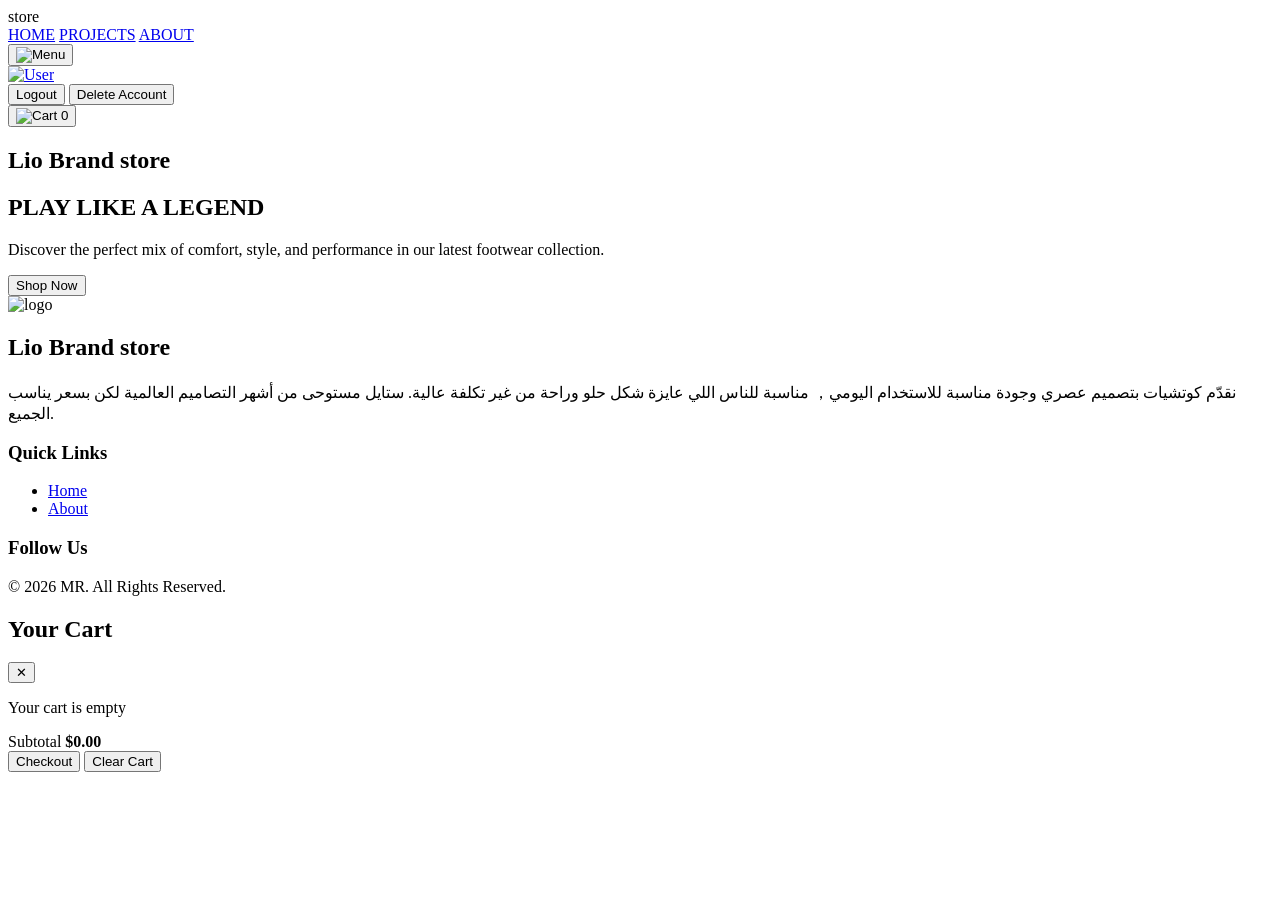
==== index.html @ ee136168 "Add files via upload" ====
<!DOCTYPE html>
<!-- saved from url=(0041)https://mma252562-art.github.io/my-store/ -->
<html lang="en"><head><meta http-equiv="Content-Type" content="text/html; charset=UTF-8">
    

    <meta name="viewport" content="width=device-width, initial-scale=1.0">
    <title>Lio Brand store</title>
    <link rel="stylesheet" href="./tri_files/all.min.css">
    <link rel="stylesheet" href="./tri_files/style.css">
    <link rel="stylesheet" href="./tri_files/all(1).min.css">


</head>

<body>

    <!-- =======================================Header / Navbar======================================= -->

    <header class="navbar">
        <div class="container">

            <div class="logo">store</div>

            <nav class="nav-links" id="navLinks">
                <a href="index.html">HOME</a>
                <a href="projects.html">PROJECTS</a>
                <a href="about.html">ABOUT</a>
               

            </nav>

            <div class="nav-actions">

                <!-- Menu Toggle for Mobile -->
                <button class="menu-toggle" id="menuToggle"><img src="./tri_files/bars.svg" alt="Menu"></button>

                <!-- User Box -->
                <div class="user-box" id="userBox">
                    <a href="https://nti-final-project-three.vercel.app/assets/html/login.html" class="auth" id="authLink">
                        <img src="./tri_files/user.svg" alt="User">
                    </a>
                    <button class="username" id="usernameBtn" style="display: none;"></button>
                    <div class="user-menu" id="userMenu">
                        <button id="logoutBtn">Logout</button>
                        <button id="deleteBtn">Delete Account</button>
                    </div>
                </div>

                <!-- Cart -->
                <button class="cart-icon" id="cartBtn" aria-label="Shopping cart">
                    <img src="./tri_files/cart-shopping.svg" alt="Cart">
                    <span class="cart-count" id="cartCount">0</span>
                </button>


            </div>

        </div>
    </header>

    <!-- ================= Hero Section ================= -->
    <section class="hero">
        <div class="overlay"></div>
        <div class="hero-content">
            <h1>Lio Brand store</h1>
            <h2>PLAY <span>LIKE A</span><strong> LEGEND</strong></h2>
            <p>Discover the perfect mix of comfort, style, and performance in our latest footwear collection.</p>
            <button class="btn">Shop Now</button>
        </div>
        <div class="hero-ball">
            <img src="./tri_files/logo.png" alt="logo">
        </div>
    </section>


    <!-- =======================================Footer======================================= -->

    <footer class="footer">
        <div class="footer-container">
<link rel="stylesheet" href="./tri_files/all.min.css">
    <link rel="stylesheet" href="./tri_files/style.css">
    <link rel="stylesheet" href="./tri_files/all(1).min.css">

            <!-- Brand -->
            <section class="footer-box footer-brand">
                <h2 class="footer-logo">Lio Brand store</h2>
                <h5> </h5>
                <p>
                    نقدّم كوتشيات بتصميم عصري وجودة مناسبة للاستخدام اليومي，
                    مناسبة للناس اللي عايزة شكل حلو وراحة من غير تكلفة عالية.
                    ستايل مستوحى من أشهر التصاميم العالمية لكن بسعر يناسب الجميع.
                </p>
            </section>

            <!-- Links -->
            <nav class="" aria-label="">
                <h3>Quick Links</h3>
                <ul class="">
                    <li><a href="https://mma252562-art.github.io/my-store/">Home</a></li>
                    <li><a href="https://mma252562-art.github.io/my-store/">About</a></li>

                </ul>
            </nav>
            <section class="footer-box">
                <h3>Follow Us</h3>
                <div class="social-icons">
                    <a href="https://wa.me/201010720681"><i class="fa-brands fa-whatsapp"></i></a>
                    <a href="https://t.me/httpso5Mv1ASyQW04NzQ0"><i class="fa-brands fa-telegram"></i></a>
                    <a href="https://www.facebook.com/"><i class="fab fa-facebook-square"></i></a>
                    <a href="https://www.tiktok.com/ar//"><i class="fab fa-tiktok"></i></a>
                </div>
            </section>

        </div>

        <!-- Bottom -->
        <div class="footer-bottom">
            <p>© 2026 MR. All Rights Reserved.</p>
        </div>
    </footer>
    




    <!-- =======================================Cart Panel======================================= -->

    <!-- Cart Overlay -->
    <div class="cart-overlay" id="cartOverlay" aria-hidden="true"></div>

    <!-- Cart Sidebar -->
    <aside class="cart-panel" id="cartPanel" role="dialog" aria-labelledby="cartTitle">

        <!-- Header -->
        <header class="cart-header">
            <h2 id="cartTitle">Your Cart</h2>
            <button id="closeCart" class="close-btn" aria-label="Close cart">✕</button>
        </header>

        <!-- Cart Content -->
        <section class="cart-content" id="cartContent"><p class="cart-empty">Your cart is empty</p></section>

        <!-- Footer -->
        <footer class="cart-footer">
            <div class="subtotal">
                <span>Subtotal</span>
                <strong id="subtotal">$0.00</strong>
            </div>

            <button class="checkout-btn">Checkout</button>
            <button class="clear-btn" id="clearCartBtn">Clear Cart</button>
        </footer>

    </aside>


    <!-- =====================JavaScript=============================== -->
    <script src="./tri_files/user.js.download"></script>
    <script src="./tri_files/menu.js.download"></script>
    <script src="./tri_files/cartPanel.js.download"></script>






</body></html>
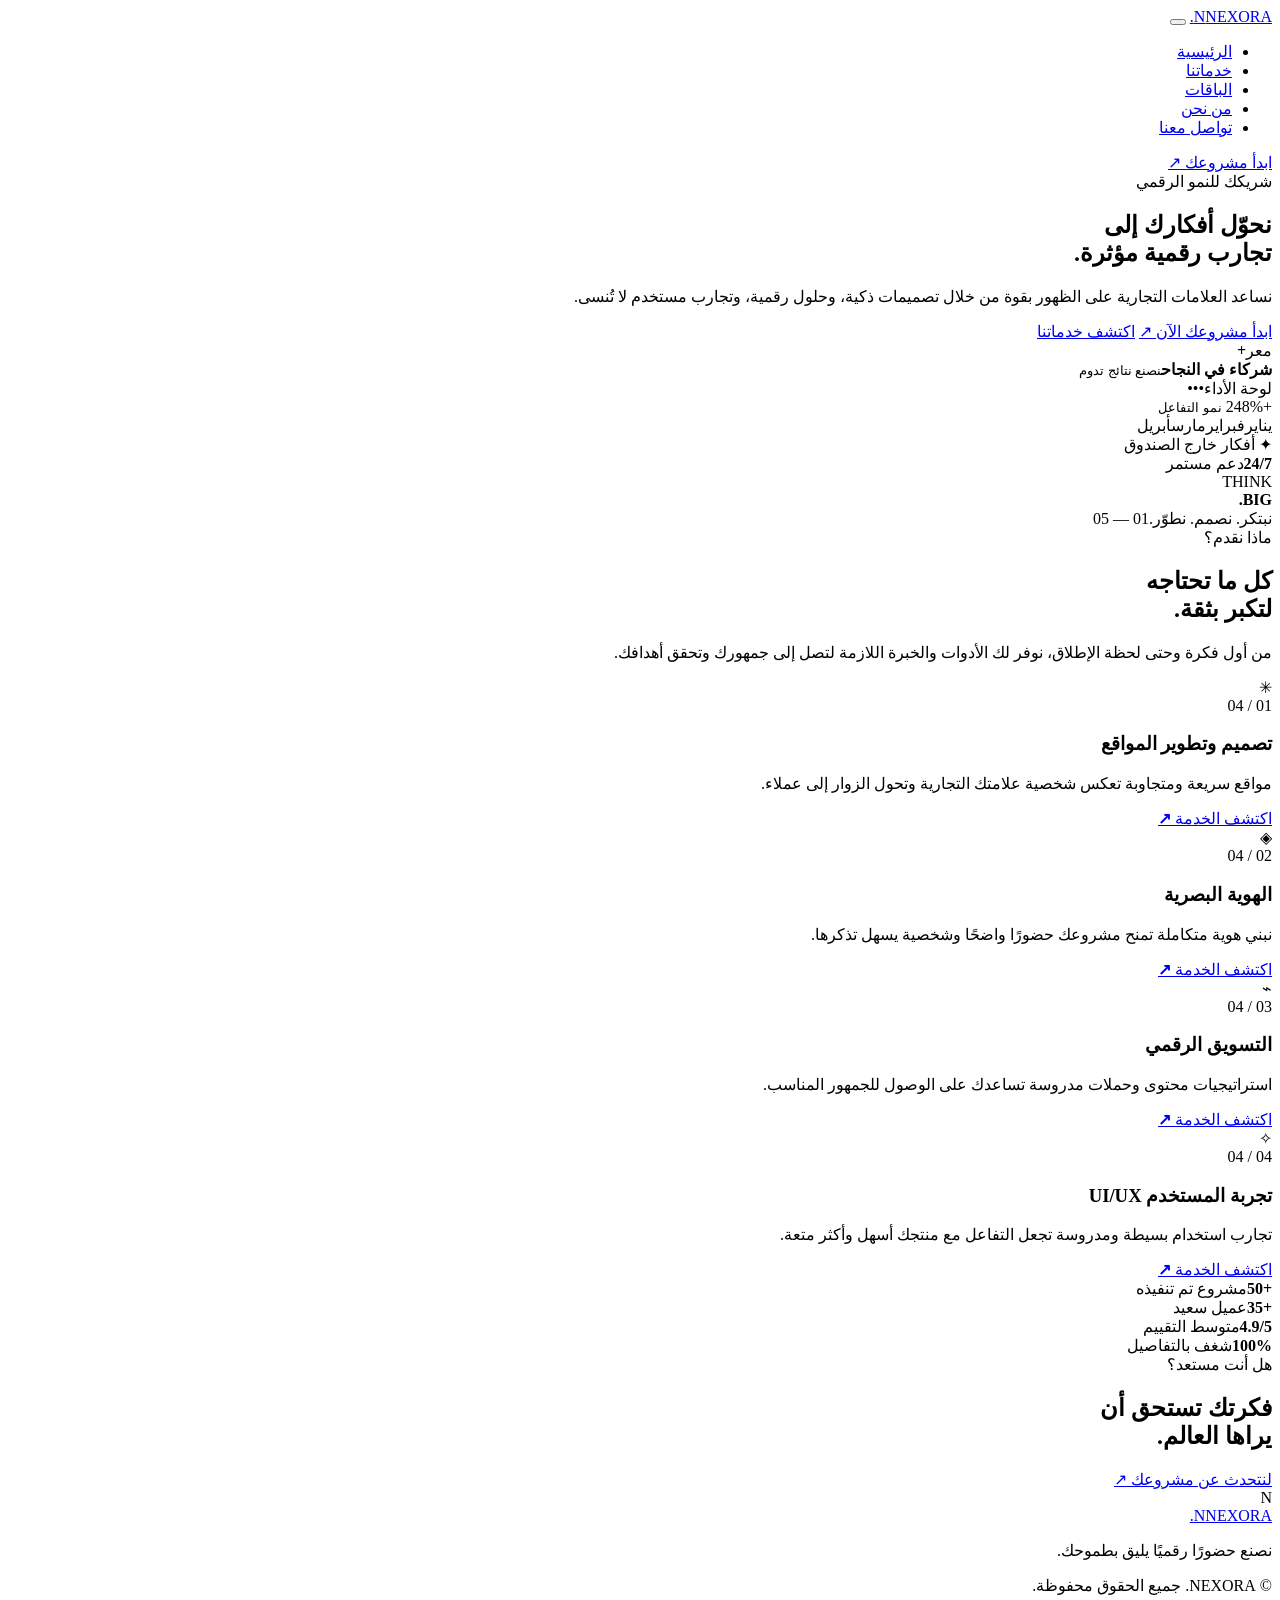
==== commit 28d62479: "Add files via upload" ====
--- a/index.html
+++ b/index.html
@@ -1,167 +1,86 @@
 <!DOCTYPE html>
-<!-- saved from url=(0041)https://mma252562-art.github.io/my-store/ -->
-<html lang="en"><head><meta http-equiv="Content-Type" content="text/html; charset=UTF-8">
-    
+<html lang="ar" dir="rtl">
+<head>
+  <meta charset="UTF-8">
+  <meta name="viewport" content="width=device-width, initial-scale=1.0">
+  <meta name="description" content="NEXORA - حلول رقمية تساعد شركتك على النمو والتميز.">
+  <title>NEXORA | حلول رقمية تصنع الفرق</title>
+  <link rel="preconnect" href="https://fonts.googleapis.com">
+  <link rel="preconnect" href="https://fonts.gstatic.com" crossorigin>
+  <link href="https://fonts.googleapis.com/css2?family=Cairo:wght@400;500;600;700;800;900&display=swap" rel="stylesheet">
+  <link rel="stylesheet" href="css/style.css">
+  <script src="js/main.js" defer></script>
+</head>
+<body>
+  <header class="site-header">
+    <nav class="container nav">
+      <a class="logo" href="index.html"><span class="logo-mark">N</span>NEXORA<span class="dot">.</span></a>
+      <button class="menu-toggle" aria-label="فتح القائمة" aria-expanded="false"><span></span><span></span><span></span></button>
+      <ul class="nav-links">
+        <li><a class="active" href="index.html">الرئيسية</a></li>
+        <li><a href="services.html">خدماتنا</a></li>
+        <li><a href="pricing.html">الباقات</a></li>
+        <li><a href="about.html">من نحن</a></li>
+        <li><a href="contact.html">تواصل معنا</a></li>
+      </ul>
+      <a class="btn btn-small btn-primary nav-cta" href="contact.html">ابدأ مشروعك <span>↗</span></a>
+    </nav>
+  </header>
 
-    <meta name="viewport" content="width=device-width, initial-scale=1.0">
-    <title>Lio Brand store</title>
-    <link rel="stylesheet" href="./tri_files/all.min.css">
-    <link rel="stylesheet" href="./tri_files/style.css">
-    <link rel="stylesheet" href="./tri_files/all(1).min.css">
-
-
-</head>
-
-<body>
-
-    <!-- =======================================Header / Navbar======================================= -->
-
-    <header class="navbar">
-        <div class="container">
-
-            <div class="logo">store</div>
-
-            <nav class="nav-links" id="navLinks">
-                <a href="index.html">HOME</a>
-                <a href="projects.html">PROJECTS</a>
-                <a href="about.html">ABOUT</a>
-               
-
-            </nav>
-
-            <div class="nav-actions">
-
-                <!-- Menu Toggle for Mobile -->
-                <button class="menu-toggle" id="menuToggle"><img src="./tri_files/bars.svg" alt="Menu"></button>
-
-                <!-- User Box -->
-                <div class="user-box" id="userBox">
-                    <a href="https://nti-final-project-three.vercel.app/assets/html/login.html" class="auth" id="authLink">
-                        <img src="./tri_files/user.svg" alt="User">
-                    </a>
-                    <button class="username" id="usernameBtn" style="display: none;"></button>
-                    <div class="user-menu" id="userMenu">
-                        <button id="logoutBtn">Logout</button>
-                        <button id="deleteBtn">Delete Account</button>
-                    </div>
-                </div>
-
-                <!-- Cart -->
-                <button class="cart-icon" id="cartBtn" aria-label="Shopping cart">
-                    <img src="./tri_files/cart-shopping.svg" alt="Cart">
-                    <span class="cart-count" id="cartCount">0</span>
-                </button>
-
-
-            </div>
-
+  <main>
+    <section class="hero section">
+      <div class="container hero-grid">
+        <div class="hero-copy reveal">
+          <span class="eyebrow"><i></i> شريكك للنمو الرقمي</span>
+          <h1>نحوّل أفكارك إلى<br><span class="gradient-text">تجارب رقمية</span> مؤثرة.</h1>
+          <p class="hero-text">نساعد العلامات التجارية على الظهور بقوة من خلال تصميمات ذكية، وحلول رقمية، وتجارب مستخدم لا تُنسى.</p>
+          <div class="hero-actions">
+            <a class="btn btn-primary" href="contact.html">ابدأ مشروعك الآن <span>↗</span></a>
+            <a class="btn btn-outline" href="services.html">اكتشف خدماتنا</a>
+          </div>
+          <div class="hero-proof">
+            <div class="avatar-stack"><span>م</span><span>ع</span><span>ر</span><b>+</b></div>
+            <div><strong>شركاء في النجاح</strong><small>نصنع نتائج تدوم</small></div>
+          </div>
         </div>
-    </header>
-
-    <!-- ================= Hero Section ================= -->
-    <section class="hero">
-        <div class="overlay"></div>
-        <div class="hero-content">
-            <h1>Lio Brand store</h1>
-            <h2>PLAY <span>LIKE A</span><strong> LEGEND</strong></h2>
-            <p>Discover the perfect mix of comfort, style, and performance in our latest footwear collection.</p>
-            <button class="btn">Shop Now</button>
+        <div class="hero-art reveal">
+          <div class="orb orb-one"></div><div class="orb orb-two"></div>
+          <div class="visual-card main-visual">
+            <div class="visual-top"><span class="live-dot"></span><span>لوحة الأداء</span><span class="dots">•••</span></div>
+            <div class="visual-number">+248% <small>نمو التفاعل</small></div>
+            <div class="chart"><span style="height:30%"></span><span style="height:48%"></span><span style="height:38%"></span><span style="height:64%"></span><span style="height:52%"></span><span style="height:82%"></span><span style="height:100%"></span></div>
+            <div class="chart-labels"><span>يناير</span><span>فبراير</span><span>مارس</span><span>أبريل</span></div>
+          </div>
+          <div class="floating-tag tag-top">✦ أفكار خارج الصندوق</div>
+          <div class="floating-tag tag-bottom"><b>24/7</b><span>دعم مستمر</span></div>
+          <div class="hero-stamp">THINK<br><b>BIG.</b></div>
         </div>
-        <div class="hero-ball">
-            <img src="./tri_files/logo.png" alt="logo">
-        </div>
+      </div>
+      <div class="container hero-bottom"><span>نبتكر. نصمم. نطوّر.</span><span class="scroll-line"></span><span>01 — 05</span></div>
     </section>
 
+    <section class="section section-soft">
+      <div class="container">
+        <div class="section-heading reveal"><div><span class="eyebrow">ماذا نقدم؟</span><h2>كل ما تحتاجه<br>لتكبر <span class="gradient-text">بثقة.</span></h2></div><p>من أول فكرة وحتى لحظة الإطلاق، نوفر لك الأدوات والخبرة اللازمة لتصل إلى جمهورك وتحقق أهدافك.</p></div>
+        <div class="service-grid">
+          <article class="service-card reveal"><div class="service-icon">✳</div><span class="card-index">01 / 04</span><h3>تصميم وتطوير المواقع</h3><p>مواقع سريعة ومتجاوبة تعكس شخصية علامتك التجارية وتحول الزوار إلى عملاء.</p><a href="services.html">اكتشف الخدمة <b>↗</b></a></article>
+          <article class="service-card reveal"><div class="service-icon">◈</div><span class="card-index">02 / 04</span><h3>الهوية البصرية</h3><p>نبني هوية متكاملة تمنح مشروعك حضورًا واضحًا وشخصية يسهل تذكرها.</p><a href="services.html">اكتشف الخدمة <b>↗</b></a></article>
+          <article class="service-card reveal"><div class="service-icon">⌁</div><span class="card-index">03 / 04</span><h3>التسويق الرقمي</h3><p>استراتيجيات محتوى وحملات مدروسة تساعدك على الوصول للجمهور المناسب.</p><a href="services.html">اكتشف الخدمة <b>↗</b></a></article>
+          <article class="service-card reveal"><div class="service-icon">✧</div><span class="card-index">04 / 04</span><h3>تجربة المستخدم UI/UX</h3><p>تجارب استخدام بسيطة ومدروسة تجعل التفاعل مع منتجك أسهل وأكثر متعة.</p><a href="services.html">اكتشف الخدمة <b>↗</b></a></article>
+        </div>
+      </div>
+    </section>
 
-    <!-- =======================================Footer======================================= -->
+    <section class="section">
+      <div class="container stats-band reveal">
+        <div><strong>+50</strong><span>مشروع تم تنفيذه</span></div><div><strong>+35</strong><span>عميل سعيد</span></div><div><strong>4.9/5</strong><span>متوسط التقييم</span></div><div><strong>100%</strong><span>شغف بالتفاصيل</span></div>
+      </div>
+    </section>
 
-    <footer class="footer">
-        <div class="footer-container">
-<link rel="stylesheet" href="./tri_files/all.min.css">
-    <link rel="stylesheet" href="./tri_files/style.css">
-    <link rel="stylesheet" href="./tri_files/all(1).min.css">
-
-            <!-- Brand -->
-            <section class="footer-box footer-brand">
-                <h2 class="footer-logo">Lio Brand store</h2>
-                <h5> </h5>
-                <p>
-                    نقدّم كوتشيات بتصميم عصري وجودة مناسبة للاستخدام اليومي，
-                    مناسبة للناس اللي عايزة شكل حلو وراحة من غير تكلفة عالية.
-                    ستايل مستوحى من أشهر التصاميم العالمية لكن بسعر يناسب الجميع.
-                </p>
-            </section>
-
-            <!-- Links -->
-            <nav class="" aria-label="">
-                <h3>Quick Links</h3>
-                <ul class="">
-                    <li><a href="https://mma252562-art.github.io/my-store/">Home</a></li>
-                    <li><a href="https://mma252562-art.github.io/my-store/">About</a></li>
-
-                </ul>
-            </nav>
-            <section class="footer-box">
-                <h3>Follow Us</h3>
-                <div class="social-icons">
-                    <a href="https://wa.me/201010720681"><i class="fa-brands fa-whatsapp"></i></a>
-                    <a href="https://t.me/httpso5Mv1ASyQW04NzQ0"><i class="fa-brands fa-telegram"></i></a>
-                    <a href="https://www.facebook.com/"><i class="fab fa-facebook-square"></i></a>
-                    <a href="https://www.tiktok.com/ar//"><i class="fab fa-tiktok"></i></a>
-                </div>
-            </section>
-
-        </div>
-
-        <!-- Bottom -->
-        <div class="footer-bottom">
-            <p>© 2026 MR. All Rights Reserved.</p>
-        </div>
-    </footer>
-    
-
-
-
-
-    <!-- =======================================Cart Panel======================================= -->
-
-    <!-- Cart Overlay -->
-    <div class="cart-overlay" id="cartOverlay" aria-hidden="true"></div>
-
-    <!-- Cart Sidebar -->
-    <aside class="cart-panel" id="cartPanel" role="dialog" aria-labelledby="cartTitle">
-
-        <!-- Header -->
-        <header class="cart-header">
-            <h2 id="cartTitle">Your Cart</h2>
-            <button id="closeCart" class="close-btn" aria-label="Close cart">✕</button>
-        </header>
-
-        <!-- Cart Content -->
-        <section class="cart-content" id="cartContent"><p class="cart-empty">Your cart is empty</p></section>
-
-        <!-- Footer -->
-        <footer class="cart-footer">
-            <div class="subtotal">
-                <span>Subtotal</span>
-                <strong id="subtotal">$0.00</strong>
-            </div>
-
-            <button class="checkout-btn">Checkout</button>
-            <button class="clear-btn" id="clearCartBtn">Clear Cart</button>
-        </footer>
-
-    </aside>
-
-
-    <!-- =====================JavaScript=============================== -->
-    <script src="./tri_files/user.js.download"></script>
-    <script src="./tri_files/menu.js.download"></script>
-    <script src="./tri_files/cartPanel.js.download"></script>
-
-
-
-
-
-
-</body></html>+    <section class="section cta-section">
+      <div class="container cta-box reveal"><div><span class="eyebrow">هل أنت مستعد؟</span><h2>فكرتك تستحق أن<br><span class="gradient-text">يراها العالم.</span></h2></div><a class="btn btn-light" href="contact.html">لنتحدث عن مشروعك <span>↗</span></a><div class="cta-decoration">N</div></div>
+    </section>
+  </main>
+  <footer class="footer"><div class="container footer-row"><a class="logo" href="index.html"><span class="logo-mark">N</span>NEXORA<span class="dot">.</span></a><p>نصنع حضورًا رقميًا يليق بطموحك.</p><span>© <span data-year></span> NEXORA. جميع الحقوق محفوظة.</span></div></footer>
+</body>
+</html>
